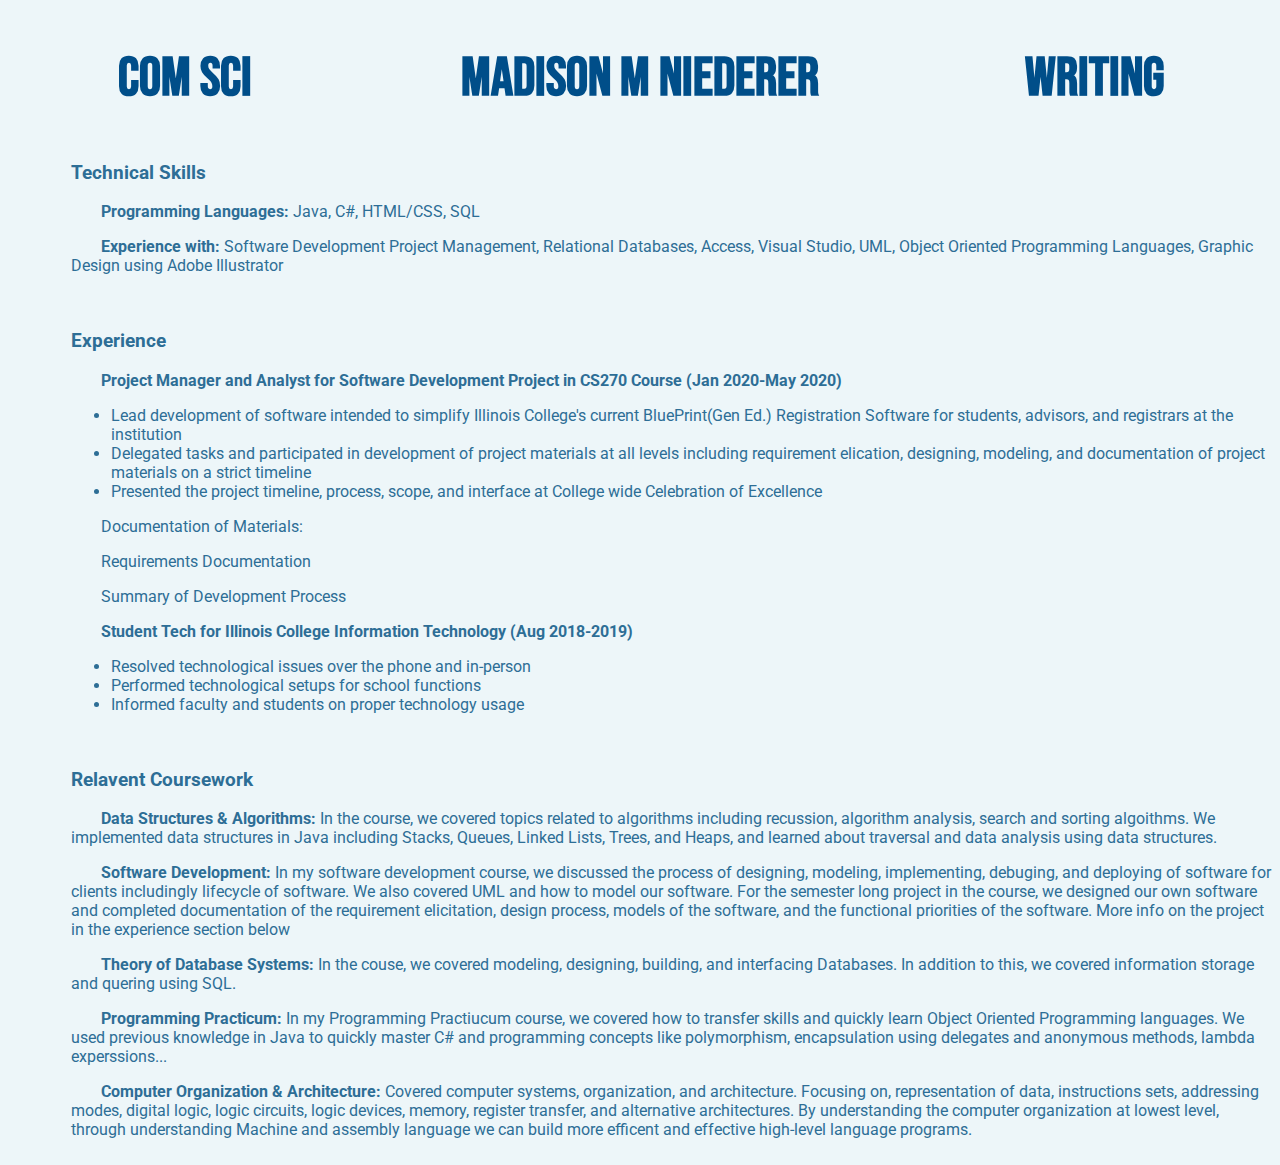
==== CS.html @ 6ade99c1 "initial commit" ====
<!DOCTYPE html>
<html>
    <head>
        <link rel="stylesheet" href="indexstyle.css">
        <link rel="stylesheet" href="secondarystyle.css">
        <link href="https://fonts.googleapis.com/css2?family=Bebas+Neue&display=swap" rel="stylesheet">
        <link href="https://fonts.googleapis.com/css2?family=Roboto:wght@300&display=swap" rel="stylesheet">
        <meta name="viewport" content="width=device-width, initial-scale=1.0">
    </head>
    <body>
        <banner>
            <h1>COM SCI</h1>
            <a href="index.html"class="banner"><h1>MADISON M NIEDERER</h1></a>
            <a href="ENG.html" class="banner"><h1>WRITING</h1></a>
        </banner>
        <mob-banner>
                <a href="cs.html" class="banner"><h1>CS</h1></a>
                <a href="index.html" class="banner"><h1>MADISON M NIEDERER</h1></a>
                <a href="ENG.html"class="banner"><h1>ENG</h1></a>
        </mob-banner>
        <info-bod>
            <sect>
            <h3 id="skills">Technical Skills</h3>
            <p><b>Programming Languages: </b>Java, C#, HTML/CSS, SQL</p>
            <p><b>Experience with:</b> Software Development Project Management, Relational Databases, Access, 
                Visual Studio, UML, Object Oriented Programming Languages, Graphic Design using Adobe Illustrator</p>
            </sect>
            <sect><h3 id="exp">Experience</h3>
                <p><b>Project Manager and Analyst for Software Development Project in CS270 Course (Jan 2020-May 2020)</b></p>
                        <p><ul>
                            <li>Lead development of software intended to simplify Illinois College's current BluePrint(Gen Ed.) Registration Software
                                for students, advisors, and registrars at the institution</li>
                            <li>Delegated tasks and participated in development of project materials at all levels including requirement elication, designing,
                                modeling, and documentation of project materials on a strict timeline</li>
                            <li>Presented the project timeline, process, scope, and interface at College wide Celebration of Excellence</li>
                        </ul></p>
                        <p>Documentation of Materials:</p>
                        <a href="Work\Requirements Document.pdf" target="_blank" rel="noopener noreferrer"><p>Requirements Documentation</p></a>
                        <a href="Work\BSPSDev .pdf" target="_blank" rel="noopener noreferrer"><p>Summary of Development Process</p></a>
                
                <p><b>Student Tech for Illinois College Information Technology (Aug 2018-2019)</b></p>
                        <p><ul>
                            <li>Resolved technological issues over the phone and in-person </li>
                            <li>Performed technological setups for school functions</li>
                            <li>Informed faculty and students on proper technology usage</li>
                            </ul>
                        </p>
            </sect>
            <sect>
                <h3 id="courses">Relavent Coursework</h3>
                <p><b>Data Structures & Algorithms:</b> In the course, we covered topics related to algorithms including recussion, algorithm analysis,
                search and sorting algoithms. We implemented data structures in Java including Stacks, Queues, Linked Lists, Trees, and Heaps, 
                and learned about traversal and data analysis using data structures.</p>

                <p><b>Software Development:</b> In my software development course, we discussed the process of designing, modeling, implementing, debuging, and deploying of software for
                clients includingly lifecycle of software. We also covered UML and how to model our software. For the semester long project in the course,
                we designed our own software and completed documentation of the requirement elicitation, design process, models of the software, and the functional priorities of the software.
                More info on the project in the experience section below </p>

                <p><b>Theory of Database Systems: </b>In the couse, we covered modeling, designing, building, and interfacing Databases. 
                In addition to this, we covered information storage and quering using SQL.</p>

                <p><b>Programming Practicum: </b>In my Programming Practiucum course, we covered how to transfer skills and quickly learn Object Oriented
                Programming languages. We used previous knowledge in Java to quickly master C# and programming concepts like
                polymorphism, encapsulation using delegates and anonymous methods, lambda experssions...</p>

                <p><b>Computer Organization & Architecture: </b>Covered computer systems, organization, and architecture. Focusing on, representation
                of data, instructions sets, addressing modes, digital logic, logic circuits, logic devices, memory,
                register transfer, and alternative architectures. By understanding the computer organization at lowest level, through
                understanding Machine and assembly language we can build more efficent and effective high-level language programs.</p>
            </sect>
        </info-bod>
        </body>
</html>
---- indexstyle.css ----
*{
    background-color:#EDF6F9;
    
}

banner {
    position: relative;
    width: 90%; 
    left: 5%;
    height: 125px;
    display: grid;
    grid-template-columns: 20% 60% 20%;
    justify-items: center;
    align-items: center;
    font-family: 'Bebas Neue', cursive;
    color: #004e89;

}
h1{
    font-size: 55px;
}
mob-banner{
    display:none;
}
res-bod{
    float: right;
    display: grid;
    width: 80%;
    grid-template-columns: 25% 55%;
    justify-items: left;
    font-family: 'Roboto', sans-serif;
    color: #2d6e96;
}
.sect-head{
    color:#004e89;
    font-weight:bold;
}
res{
    position: relative;
    padding: 10px;
}

a{
    text-decoration: none;
    color:#2d6e96;
}
a.banner{  
    color: #004e89;
}

a:hover{
    color: #E29578;
}
a:visited{
    text-decoration: none;
}
p.contact{
    margin-left: auto;
    margin-right: auto;
    width: 200px;
    line-height: 40px;
    color: #004e89;
    text-align: center;
}
.sidebar{
    position: fixed;
    width: 10%;
    height: 400px;
    background-color: #FFDDD2;
}
@media only screen and (max-width: 770px){
    banner{
        display: none;
    }
    mob-banner{
        position: relative;
        width: 100%; 
        height: 55px;
        display: grid;
        grid-template-columns: 15% 70% 15%;
        justify-items: center;
        align-items: center;
        font-family: 'Bebas Neue', cursive;
        color: #004e89;
    }
    h1{
        font-size: 30px;
    }
    res-bod{
        float: none;
        display: inline;
        
    }
    a{
        text-decoration: underline;
    }
    a.banner, a.mob-banner{
        text-decoration: none;
    }
}
---- secondarystyle.css ----
info-bod{
    position: relative;
    float:right;
    width:95%;
    justify-items: left;
    font-family: 'Roboto', sans-serif;
    color: #2d6e96;
}
p{
   text-indent: 30px; 
}
sect{
    display: block;
    position: relative;
    padding: 10px 0px 10px 0px;
}
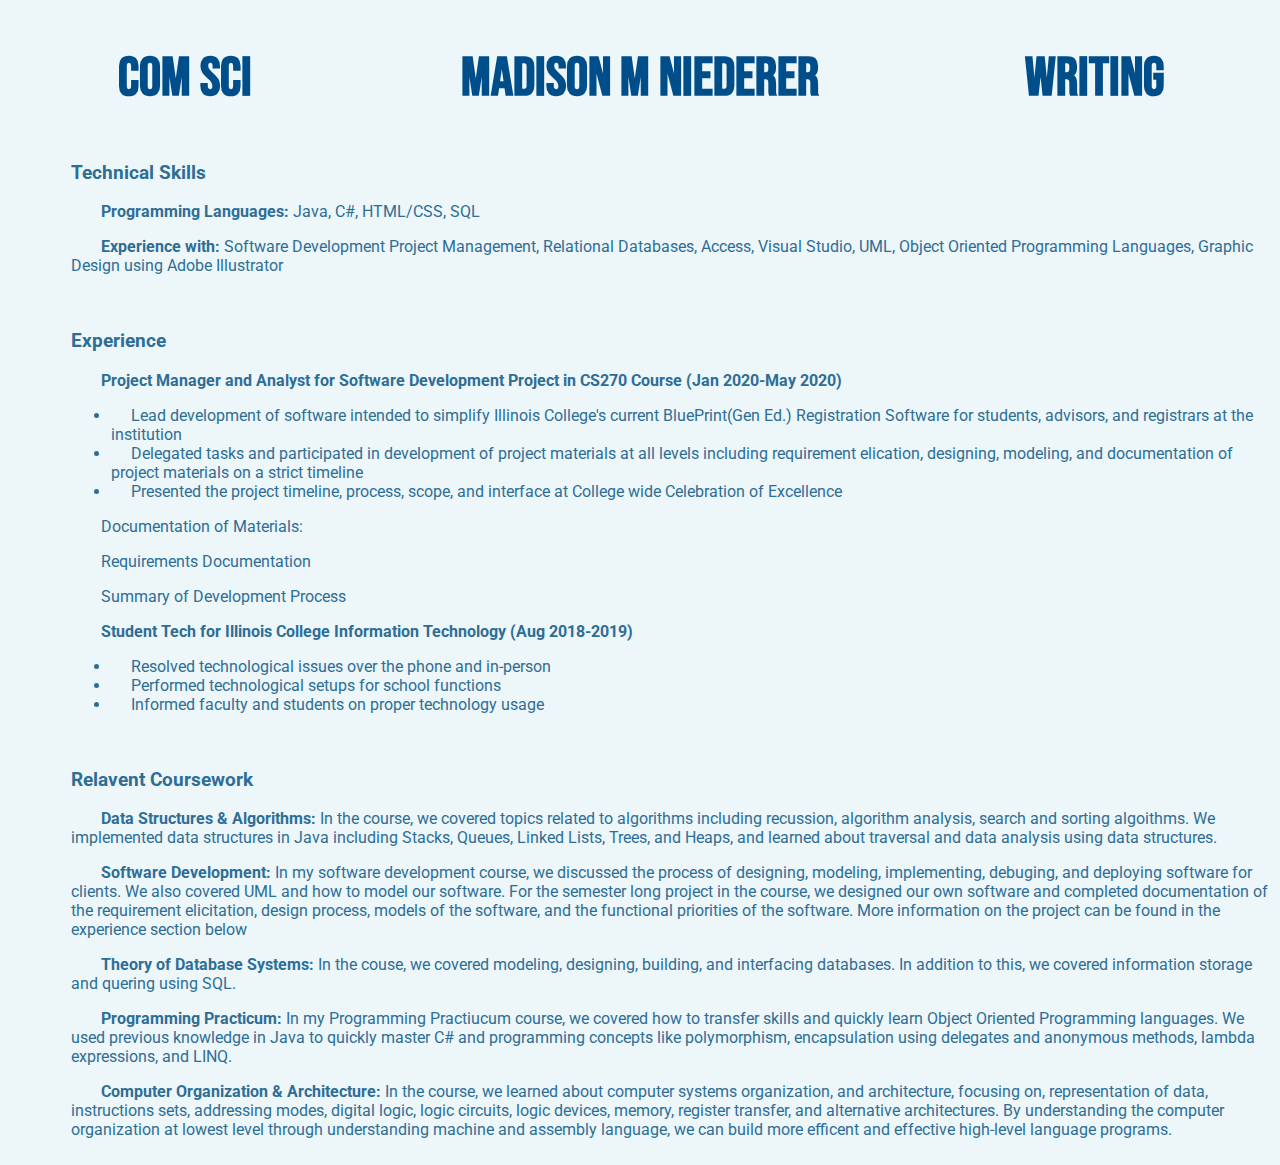
==== commit 89b07544: "proofread" ====
--- a/CS.html
+++ b/CS.html
@@ -52,22 +52,22 @@
                 search and sorting algoithms. We implemented data structures in Java including Stacks, Queues, Linked Lists, Trees, and Heaps, 
                 and learned about traversal and data analysis using data structures.</p>
 
-                <p><b>Software Development:</b> In my software development course, we discussed the process of designing, modeling, implementing, debuging, and deploying of software for
-                clients includingly lifecycle of software. We also covered UML and how to model our software. For the semester long project in the course,
+                <p><b>Software Development:</b> In my software development course, we discussed the process of designing, modeling, implementing, debuging, and deploying software for
+                clients. We also covered UML and how to model our software. For the semester long project in the course,
                 we designed our own software and completed documentation of the requirement elicitation, design process, models of the software, and the functional priorities of the software.
-                More info on the project in the experience section below </p>
+                More information on the project can be found in the experience section below </p>
 
-                <p><b>Theory of Database Systems: </b>In the couse, we covered modeling, designing, building, and interfacing Databases. 
+                <p><b>Theory of Database Systems: </b>In the couse, we covered modeling, designing, building, and interfacing databases. 
                 In addition to this, we covered information storage and quering using SQL.</p>
 
                 <p><b>Programming Practicum: </b>In my Programming Practiucum course, we covered how to transfer skills and quickly learn Object Oriented
                 Programming languages. We used previous knowledge in Java to quickly master C# and programming concepts like
-                polymorphism, encapsulation using delegates and anonymous methods, lambda experssions...</p>
+                polymorphism, encapsulation using delegates and anonymous methods, lambda expressions, and LINQ.</p>
 
-                <p><b>Computer Organization & Architecture: </b>Covered computer systems, organization, and architecture. Focusing on, representation
+                <p><b>Computer Organization & Architecture: </b> In the course, we learned about computer systems organization, and architecture, focusing on, representation
                 of data, instructions sets, addressing modes, digital logic, logic circuits, logic devices, memory,
-                register transfer, and alternative architectures. By understanding the computer organization at lowest level, through
-                understanding Machine and assembly language we can build more efficent and effective high-level language programs.</p>
+                register transfer, and alternative architectures. By understanding the computer organization at lowest level through
+                understanding machine and assembly language, we can build more efficent and effective high-level language programs.</p>
             </sect>
         </info-bod>
         </body>
--- a/secondarystyle.css
+++ b/secondarystyle.css
@@ -9,6 +9,9 @@
 p{
    text-indent: 30px; 
 }
+ul {
+    text-indent: 20px;
+}
 sect{
     display: block;
     position: relative;
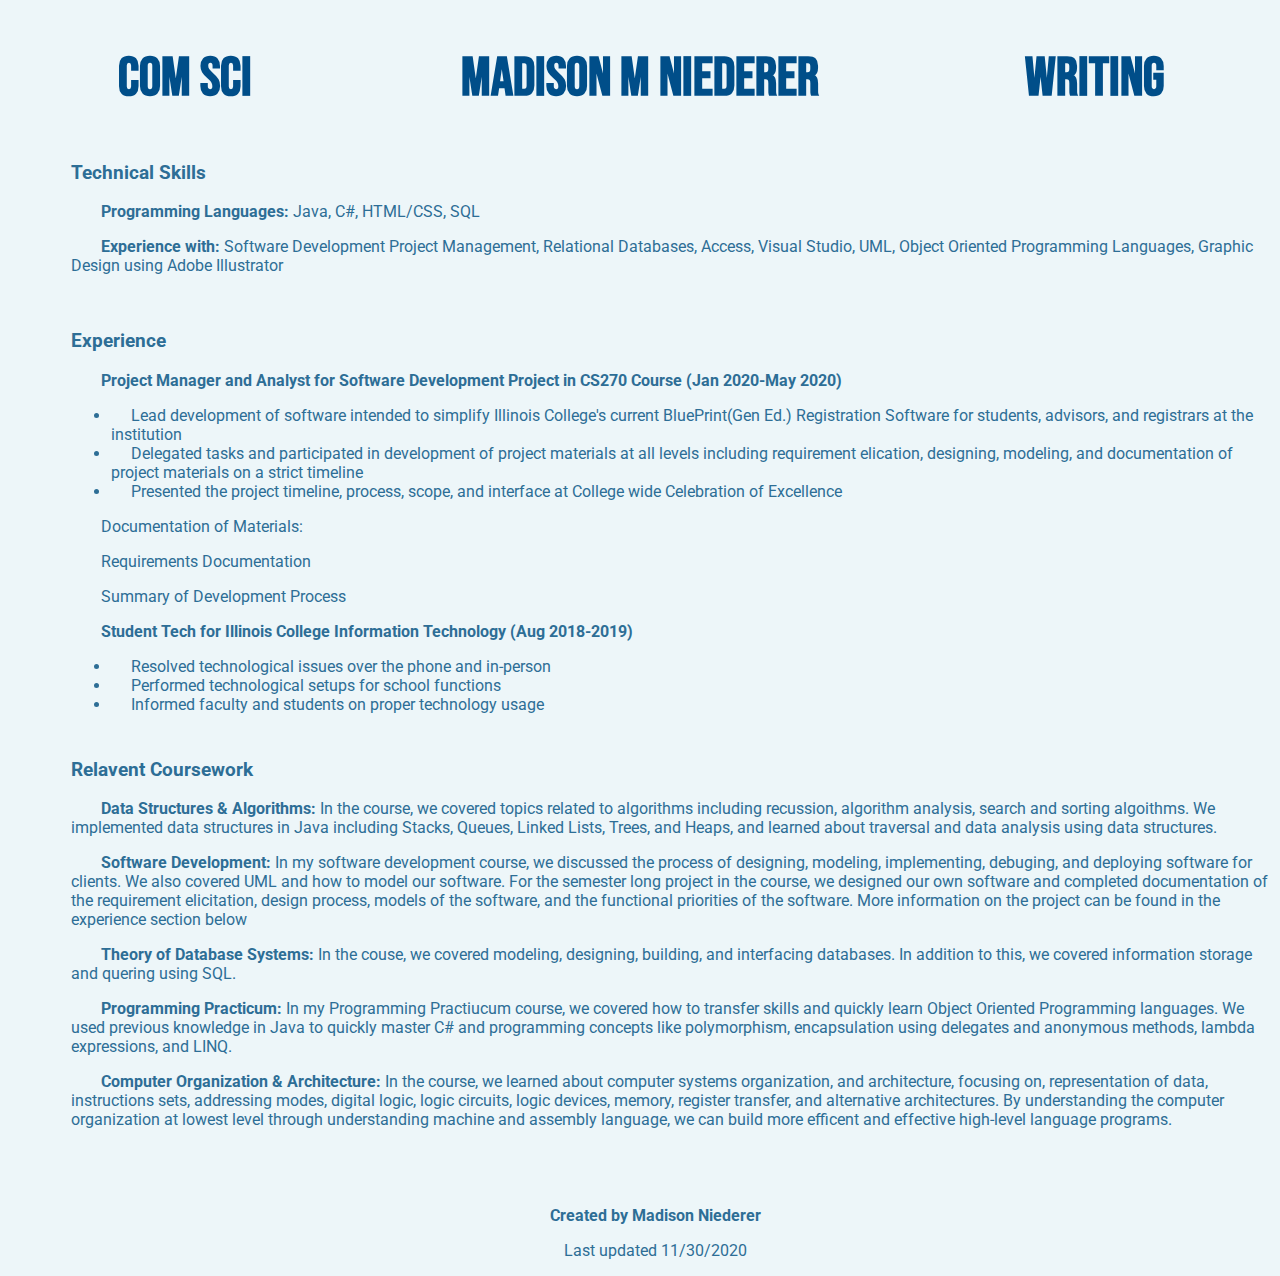
==== commit 6ba30d5e: "final deploy" ====
--- a/CS.html
+++ b/CS.html
@@ -8,24 +8,24 @@
         <meta name="viewport" content="width=device-width, initial-scale=1.0">
     </head>
     <body>
-        <banner>
+        <div id="banner">
             <h1>COM SCI</h1>
             <a href="index.html"class="banner"><h1>MADISON M NIEDERER</h1></a>
             <a href="ENG.html" class="banner"><h1>WRITING</h1></a>
-        </banner>
-        <mob-banner>
+        </div id="banner">
+        <div id="mob-banner">
                 <a href="cs.html" class="banner"><h1>CS</h1></a>
                 <a href="index.html" class="banner"><h1>MADISON M NIEDERER</h1></a>
                 <a href="ENG.html"class="banner"><h1>ENG</h1></a>
-        </mob-banner>
-        <info-bod>
-            <sect>
+        </div id="mob-banner">
+        <div id ="info-bod">
+            <span id="sect">
             <h3 id="skills">Technical Skills</h3>
             <p><b>Programming Languages: </b>Java, C#, HTML/CSS, SQL</p>
             <p><b>Experience with:</b> Software Development Project Management, Relational Databases, Access, 
                 Visual Studio, UML, Object Oriented Programming Languages, Graphic Design using Adobe Illustrator</p>
-            </sect>
-            <sect><h3 id="exp">Experience</h3>
+            </span id="sect">
+            <span id="sect"><h3 id="exp">Experience</h3>
                 <p><b>Project Manager and Analyst for Software Development Project in CS270 Course (Jan 2020-May 2020)</b></p>
                         <p><ul>
                             <li>Lead development of software intended to simplify Illinois College's current BluePrint(Gen Ed.) Registration Software
@@ -45,8 +45,8 @@
                             <li>Informed faculty and students on proper technology usage</li>
                             </ul>
                         </p>
-            </sect>
-            <sect>
+            </<span id="sect">
+            <span id="sect">
                 <h3 id="courses">Relavent Coursework</h3>
                 <p><b>Data Structures & Algorithms:</b> In the course, we covered topics related to algorithms including recussion, algorithm analysis,
                 search and sorting algoithms. We implemented data structures in Java including Stacks, Queues, Linked Lists, Trees, and Heaps, 
@@ -68,7 +68,11 @@
                 of data, instructions sets, addressing modes, digital logic, logic circuits, logic devices, memory,
                 register transfer, and alternative architectures. By understanding the computer organization at lowest level through
                 understanding machine and assembly language, we can build more efficent and effective high-level language programs.</p>
-            </sect>
-        </info-bod>
+            </<span id="sect">
+        </div id="info-bod">
         </body>
+        <footer>
+            <p><b>Created by Madison Niederer</b></p>
+            <p>Last updated 11/30/2020</p>
+        </footer>
 </html>--- a/indexstyle.css
+++ b/indexstyle.css
@@ -2,8 +2,11 @@
     background-color:#EDF6F9;
     
 }
+body{
+    position:static;
+}
 
-banner {
+#banner {
     position: relative;
     width: 90%; 
     left: 5%;
@@ -19,10 +22,13 @@
 h1{
     font-size: 55px;
 }
-mob-banner{
+#mob-banner{
     display:none;
 }
-res-bod{
+body{
+    position:static;
+}
+#res-bod{
     float: right;
     display: grid;
     width: 80%;
@@ -35,8 +41,16 @@
     color:#004e89;
     font-weight:bold;
 }
-res{
-    position: relative;
+.inst{
+    width: 45%;
+    text-align: center;
+    margin-left: auto;
+    margin-right: auto;
+    font-family: 'Roboto', sans-serif;
+    color: #2d6e96;
+}
+#res{
+    position: static;
     padding: 10px;
 }
 
@@ -62,17 +76,20 @@
     color: #004e89;
     text-align: center;
 }
-.sidebar{
-    position: fixed;
-    width: 10%;
-    height: 400px;
-    background-color: #FFDDD2;
+footer{
+    clear:both;
+    text-align: center;
+    padding-top: 25px;
+    font-family: 'Roboto', sans-serif;
+    color: #2d6e96;
+    justify-self: center;
 }
+
 @media only screen and (max-width: 770px){
-    banner{
+    #banner{
         display: none;
     }
-    mob-banner{
+    #mob-banner{
         position: relative;
         width: 100%; 
         height: 55px;
--- a/secondarystyle.css
+++ b/secondarystyle.css
@@ -1,4 +1,4 @@
-info-bod{
+#info-bod{
     position: relative;
     float:right;
     width:95%;
@@ -12,7 +12,7 @@
 ul {
     text-indent: 20px;
 }
-sect{
+#sect{
     display: block;
     position: relative;
     padding: 10px 0px 10px 0px;
